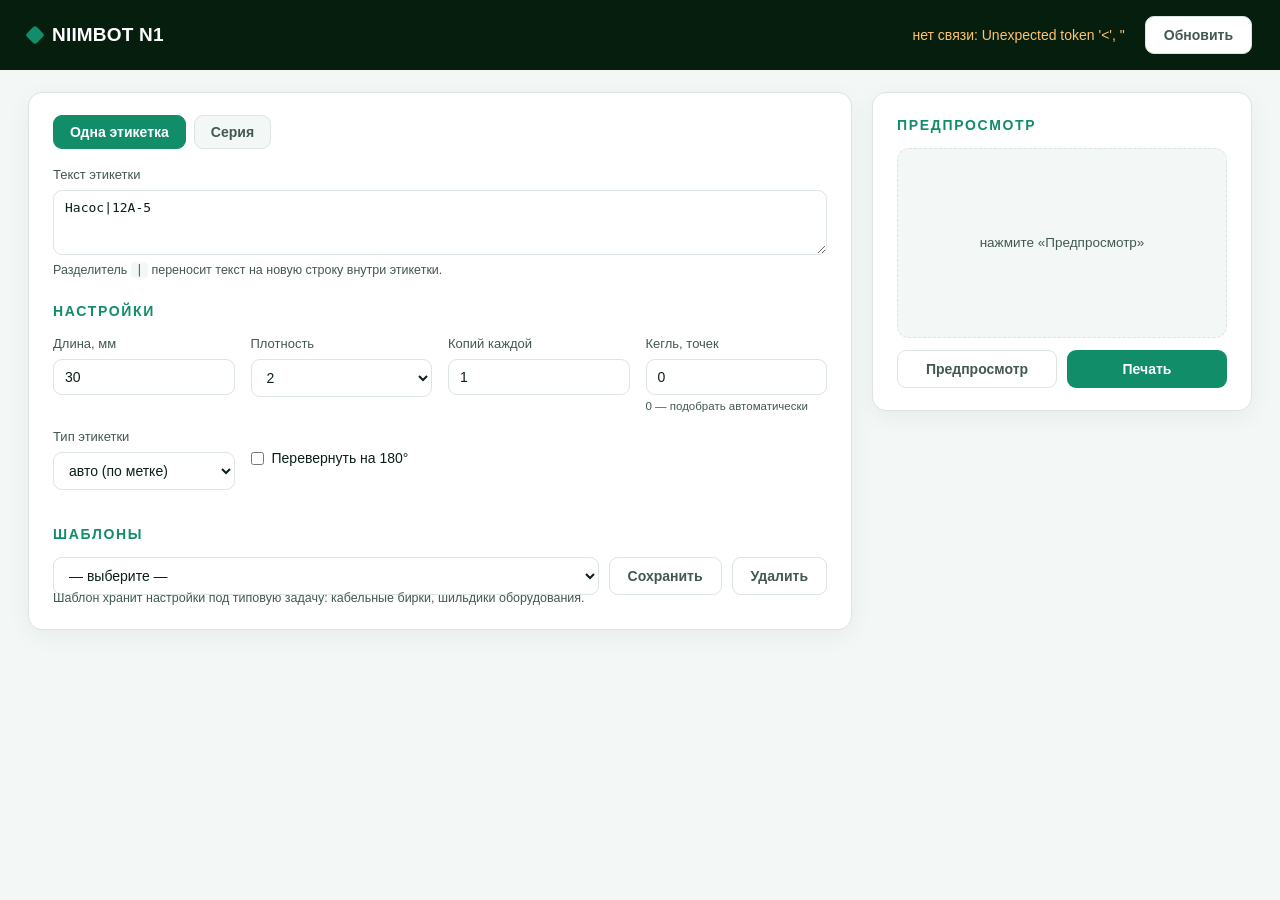
==== web/index.html @ cc91e7a4 "Графический интерфейс: серии этикеток, шаблоны, предпросмотр Интерфейс встроен в бинарник (embed + n" ====
<!DOCTYPE html>
<html lang="ru">
<head>
<meta charset="UTF-8">
<meta name="viewport" content="width=device-width, initial-scale=1.0">
<title>NIIMBOT N1 — печать этикеток</title>
<link rel="stylesheet" href="style.css">
</head>
<body>

<header>
  <div class="brand">
    <span class="dot"></span>
    <h1>NIIMBOT N1</h1>
  </div>
  <div id="status" class="status">читаю состояние…</div>
  <button id="refresh" class="ghost">Обновить</button>
</header>

<main>
  <!-- ЛЕВАЯ КОЛОНКА: что печатать -->
  <section class="panel">
    <div class="tabs">
      <button class="tab active" data-mode="single">Одна этикетка</button>
      <button class="tab" data-mode="series">Серия</button>
    </div>

    <div id="pane-single" class="pane">
      <label>Текст этикетки
        <textarea id="single-text" rows="3" placeholder="Насос|12А-5">Насос|12А-5</textarea>
      </label>
      <p class="hint">Разделитель <code>|</code> переносит текст на новую строку внутри этикетки.</p>
    </div>

    <div id="pane-series" class="pane hidden">
      <label>Список этикеток — по одной в строке
        <textarea id="series-text" rows="10" placeholder="Насос 1|12А-5&#10;Насос 2|12А-6&#10;Насос 3|12А-7"></textarea>
      </label>
      <div class="row">
        <button id="csv-btn" class="ghost">Загрузить CSV</button>
        <input type="file" id="csv-file" accept=".csv,.txt" hidden>
        <span id="series-count" class="hint">0 этикеток</span>
      </div>
      <p class="hint">Из CSV берётся первый столбец. Excel сохраните как CSV.</p>
    </div>

    <h2>Настройки</h2>
    <div class="grid">
      <label>Длина, мм
        <input type="number" id="length" value="30" min="5" max="120" step="1">
      </label>
      <label>Плотность
        <select id="density">
          <option>1</option><option selected>2</option><option>3</option>
        </select>
      </label>
      <label>Копий каждой
        <input type="number" id="copies" value="1" min="1" max="99">
      </label>
      <label>Кегль, точек
        <input type="number" id="font" value="0" min="0" max="60">
        <small>0 — подобрать автоматически</small>
      </label>
      <label>Тип этикетки
        <select id="label">
          <option value="">авто (по метке)</option>
          <option value="withgaps">с зазорами</option>
          <option value="continuous">непрерывная лента</option>
          <option value="transparent">прозрачные</option>
          <option value="blackmarkgap">с чёрной меткой</option>
          <option value="heatshrink">термоусадочная трубка</option>
        </select>
      </label>
      <label class="check">
        <input type="checkbox" id="flip"> Перевернуть на 180°
      </label>
    </div>

    <h2>Шаблоны</h2>
    <div class="row">
      <select id="templates"><option value="">— выберите —</option></select>
      <button id="tpl-save" class="ghost">Сохранить</button>
      <button id="tpl-del" class="ghost danger">Удалить</button>
    </div>
    <p class="hint">Шаблон хранит настройки под типовую задачу: кабельные бирки, шильдики оборудования.</p>
  </section>

  <!-- ПРАВАЯ КОЛОНКА: что получится -->
  <section class="panel preview-panel">
    <h2>Предпросмотр</h2>
    <div class="preview-box">
      <img id="preview" alt="макет этикетки">
      <div id="preview-empty" class="preview-empty">нажмите «Предпросмотр»</div>
    </div>
    <p id="preview-info" class="hint"></p>

    <div class="actions">
      <button id="preview-btn" class="ghost">Предпросмотр</button>
      <button id="print-btn" class="primary">Печать</button>
    </div>

    <div id="progress" class="progress hidden">
      <div class="bar"><div id="bar-fill"></div></div>
      <p id="progress-text"></p>
    </div>
  </section>
</main>

<script src="app.js"></script>
</body>
</html>
---- web/style.css ----
/* NIIMBOT N1 — интерфейс печати этикеток */

:root {
  --green: #118D6A;
  --green-dark: #051E0E;
  --ink: #0B1F16;
  --ink-soft: #43584F;
  --line: #DCE5E0;
  --bg: #F3F7F5;
  --white: #FFFFFF;
  --danger: #B3392F;
}

* { margin: 0; padding: 0; box-sizing: border-box; }

body {
  font-family: "Segoe UI", Roboto, "Helvetica Neue", Arial, sans-serif;
  background: var(--bg);
  color: var(--ink);
  line-height: 1.5;
  padding-bottom: 40px;
}

/* ===== шапка ===== */
header {
  display: flex;
  align-items: center;
  gap: 20px;
  padding: 16px 28px;
  background: var(--green-dark);
  color: #fff;
}
.brand { display: flex; align-items: center; gap: 10px; }
.brand .dot {
  width: 14px; height: 14px; border-radius: 3px;
  background: var(--green);
  transform: rotate(45deg);
}
header h1 { font-size: 19px; font-weight: 700; letter-spacing: .01em; }
.status {
  margin-left: auto;
  font-size: 14px;
  color: rgba(255,255,255,.85);
}
.status b { color: #fff; }
.status .warn { color: #FFC46B; }

/* ===== каркас ===== */
main {
  display: grid;
  grid-template-columns: minmax(0, 1fr) 380px;
  gap: 20px;
  padding: 22px 28px;
  align-items: start;
  max-width: 1400px;
  margin: 0 auto;
}
@media (max-width: 1000px) {
  main { grid-template-columns: 1fr; }
}

.panel {
  background: var(--white);
  border: 1px solid var(--line);
  border-radius: 14px;
  padding: 22px 24px;
  box-shadow: 0 6px 24px rgba(0,35,25,.05);
}

h2 {
  font-size: 14px;
  text-transform: uppercase;
  letter-spacing: .12em;
  color: var(--green);
  margin: 22px 0 12px;
}
.panel > h2:first-child { margin-top: 0; }

/* ===== вкладки ===== */
.tabs { display: flex; gap: 8px; margin-bottom: 16px; }
.tab {
  padding: 8px 16px;
  border: 1px solid var(--line);
  background: var(--bg);
  border-radius: 9px;
  cursor: pointer;
  font-size: 14px;
  font-weight: 600;
  color: var(--ink-soft);
}
.tab.active {
  background: var(--green);
  border-color: var(--green);
  color: #fff;
}

.pane.hidden { display: none; }

/* ===== поля ===== */
label {
  display: block;
  font-size: 13px;
  color: var(--ink-soft);
  margin-bottom: 12px;
}
input[type=number], select, textarea {
  display: block;
  width: 100%;
  margin-top: 5px;
  padding: 9px 11px;
  border: 1px solid var(--line);
  border-radius: 9px;
  font-size: 14px;
  font-family: inherit;
  color: var(--ink);
  background: var(--white);
}
textarea {
  font-family: ui-monospace, "SF Mono", Consolas, monospace;
  font-size: 13px;
  resize: vertical;
}
input:focus, select:focus, textarea:focus {
  outline: 2px solid var(--green);
  outline-offset: -1px;
  border-color: var(--green);
}
label.check {
  display: flex;
  align-items: center;
  gap: 8px;
  font-size: 14px;
  color: var(--ink);
}
label.check input { width: auto; margin: 0; }

.grid {
  display: grid;
  grid-template-columns: repeat(auto-fit, minmax(150px, 1fr));
  gap: 0 16px;
}

.hint {
  font-size: 12.5px;
  color: var(--ink-soft);
  margin-top: -6px;
}
.hint code {
  background: var(--bg);
  padding: 1px 5px;
  border-radius: 4px;
  font-size: 12px;
}
small { display: block; font-size: 11.5px; color: var(--ink-soft); margin-top: 3px; }

/* ===== кнопки ===== */
button {
  padding: 10px 18px;
  border-radius: 9px;
  border: 1px solid transparent;
  font-size: 14px;
  font-family: inherit;
  font-weight: 600;
  cursor: pointer;
}
button.primary { background: var(--green); color: #fff; }
button.primary:hover { background: #0E7558; }
button.ghost {
  background: var(--white);
  border-color: var(--line);
  color: var(--ink-soft);
}
button.ghost:hover { border-color: var(--green); color: var(--green); }
button.ghost.danger:hover { border-color: var(--danger); color: var(--danger); }
button:disabled { opacity: .45; cursor: default; }

.row { display: flex; gap: 10px; align-items: center; flex-wrap: wrap; }
.row select { flex: 1; min-width: 150px; margin-top: 0; }

.actions { display: flex; gap: 10px; margin-top: 18px; }
.actions button { flex: 1; }

/* ===== предпросмотр ===== */
.preview-box {
  background: var(--bg);
  border: 1px dashed var(--line);
  border-radius: 12px;
  padding: 24px;
  display: flex;
  align-items: center;
  justify-content: center;
  min-height: 190px;
}
.preview-box img {
  display: none;
  max-width: 100%;
  height: auto;
  image-rendering: pixelated;
  background: #fff;
  box-shadow: 0 2px 12px rgba(0,35,25,.12);
}
.preview-box img.ready { display: block; }
.preview-box img.ready + .preview-empty { display: none; }
.preview-empty { color: var(--ink-soft); font-size: 13.5px; }

/* ===== прогресс ===== */
.progress { margin-top: 18px; }
.progress.hidden { display: none; }
.bar {
  height: 8px;
  background: var(--line);
  border-radius: 5px;
  overflow: hidden;
}
#bar-fill {
  height: 100%;
  width: 0;
  background: var(--green);
  transition: width .25s ease;
}
#progress-text { font-size: 13px; color: var(--ink-soft); margin-top: 8px; }
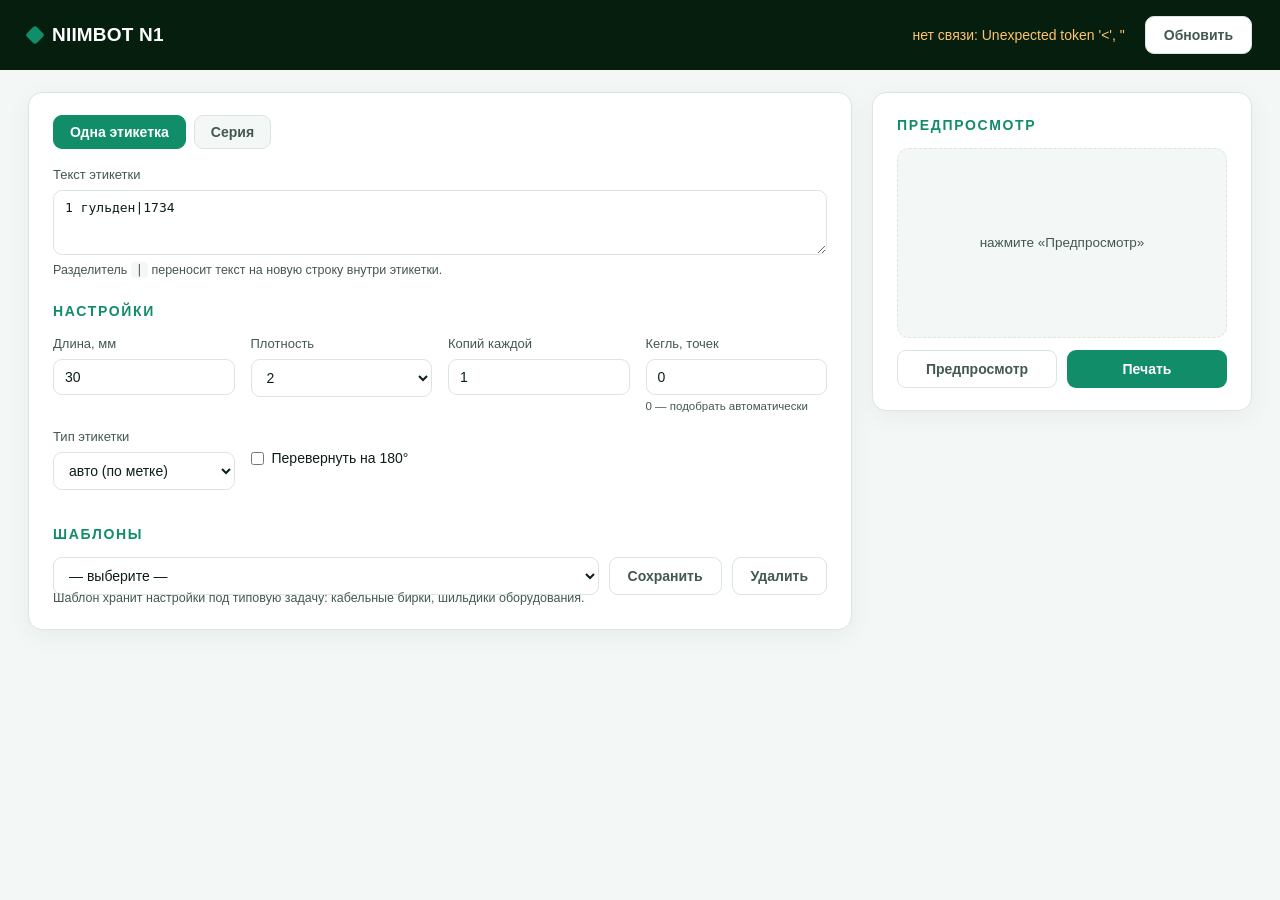
==== commit 8434da86: "Примеры в документации: вместо насоса — монета Монеты ближе к делу, поэтому все примеры в README (пя" ====
--- a/web/index.html
+++ b/web/index.html
@@ -27,21 +27,33 @@
 
     <div id="pane-single" class="pane">
       <label>Текст этикетки
-        <textarea id="single-text" rows="3" placeholder="Насос|12А-5">Насос|12А-5</textarea>
+        <textarea id="single-text" rows="3" placeholder="1 гульден|1734">1 гульден|1734</textarea>
       </label>
       <p class="hint">Разделитель <code>|</code> переносит текст на новую строку внутри этикетки.</p>
     </div>
 
     <div id="pane-series" class="pane hidden">
       <label>Список этикеток — по одной в строке
-        <textarea id="series-text" rows="10" placeholder="Насос 1|12А-5&#10;Насос 2|12А-6&#10;Насос 3|12А-7"></textarea>
+        <textarea id="series-text" rows="10" placeholder="Зап. Фрисландия;1 гульден 1734;XF&#10;Голландия;1 гульден 1762;VF&#10;Утрехт;2 гульдена 1785;UNC"></textarea>
       </label>
       <div class="row">
         <button id="csv-btn" class="ghost">Загрузить CSV</button>
         <input type="file" id="csv-file" accept=".csv,.txt" hidden>
         <span id="series-count" class="hint">0 этикеток</span>
+        <span id="csv-cols" class="hint"></span>
+        <label class="check"><input type="checkbox" id="csv-header" checked> первая строка — заголовки</label>
       </div>
-      <p class="hint">Из CSV берётся первый столбец. Excel сохраните как CSV.</p>
+      <p class="hint">Excel: «Сохранить как» → CSV. Столбцы подставляются в шаблон как <code>{1}</code>, <code>{2}</code>…</p>
+
+      <label>Порядок столбцов на этикетке
+        <input type="text" id="colorder" placeholder="4, 1, 2, 5">
+        <small>Номера столбцов сверху вниз. Например <code>4, 1, 2, 5</code> — на первой строке этикетки столбец 4, на второй — 1, дальше 2 и 5. Шаблон ниже заполнится сам.</small>
+      </label>
+
+      <label>Шаблон этикетки <small>необязательно: каждая строка шаблона — строка на этикетке, <code>{1}</code>, <code>{2}</code>… — столбцы данных</small>
+        <textarea id="template" rows="4" placeholder="{1}&#10;{2}&#10;{3}"></textarea>
+      </label>
+      <p class="hint">Без шаблона одна строка данных = одна этикетка, а <code>|</code> переносит текст на новую строку.</p>
     </div>
 
     <h2>Настройки</h2>
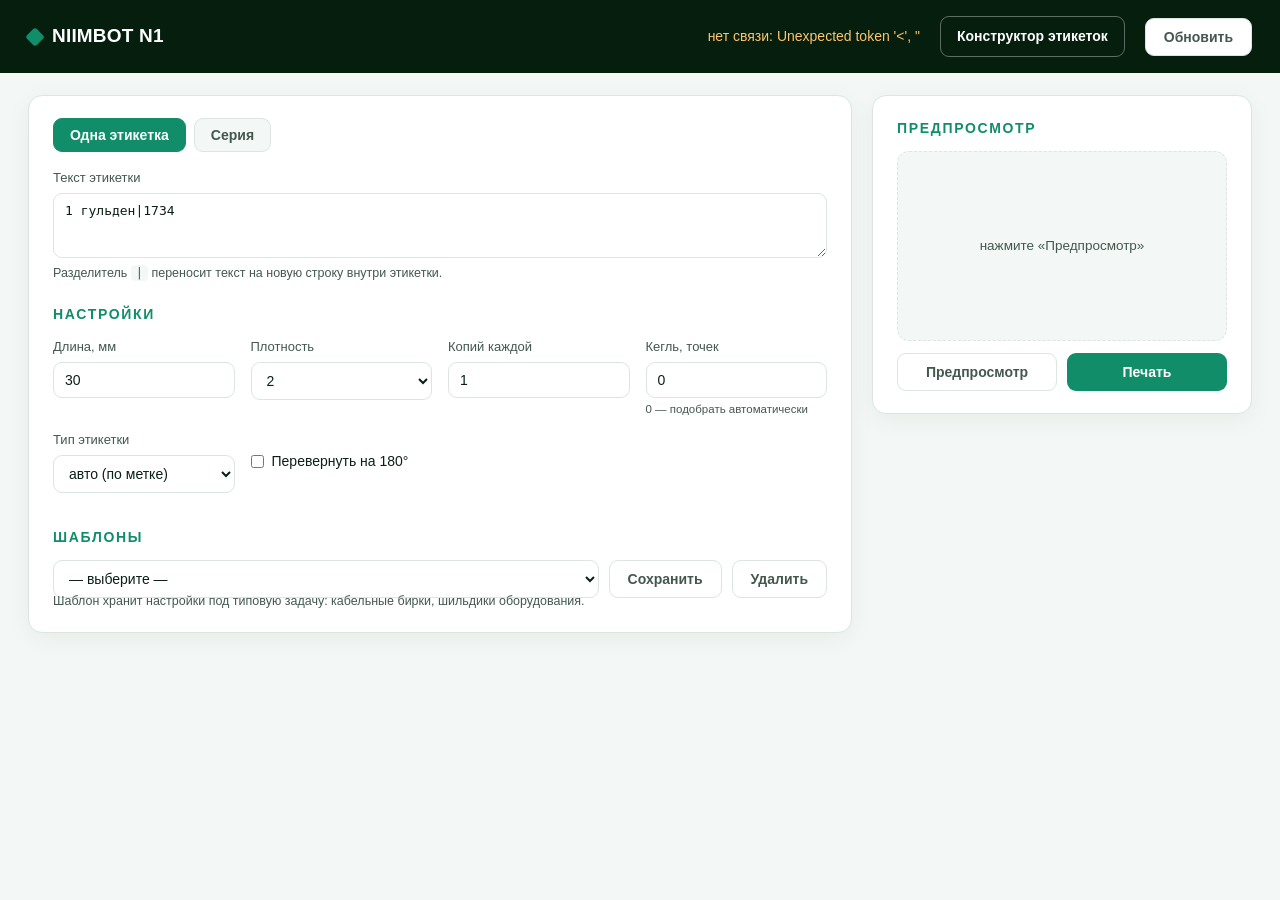
==== commit 55f35e52: "Конструктор этикеток: элементы с координатами, картинки, шаблоны, серия из файла Новый режим: этикет" ====
--- a/web/index.html
+++ b/web/index.html
@@ -14,6 +14,7 @@
     <h1>NIIMBOT N1</h1>
   </div>
   <div id="status" class="status">читаю состояние…</div>
+  <a href="/designer.html" class="design-link">Конструктор этикеток</a>
   <button id="refresh" class="ghost">Обновить</button>
 </header>
 
--- a/web/style.css
+++ b/web/style.css
@@ -103,7 +103,7 @@
   color: var(--ink-soft);
   margin-bottom: 12px;
 }
-input[type=number], select, textarea {
+input[type=number], input[type=text], select, textarea {
   display: block;
   width: 100%;
   margin-top: 5px;
@@ -219,3 +219,16 @@
   transition: width .25s ease;
 }
 #progress-text { font-size: 13px; color: var(--ink-soft); margin-top: 8px; }
+
+/* ссылка на конструктор в шапке */
+.design-link {
+  color: #fff;
+  text-decoration: none;
+  font-size: 14px;
+  font-weight: 600;
+  padding: 9px 16px;
+  border: 1px solid rgba(255,255,255,.35);
+  border-radius: 9px;
+  white-space: nowrap;
+}
+.design-link:hover { background: rgba(255,255,255,.12); }
